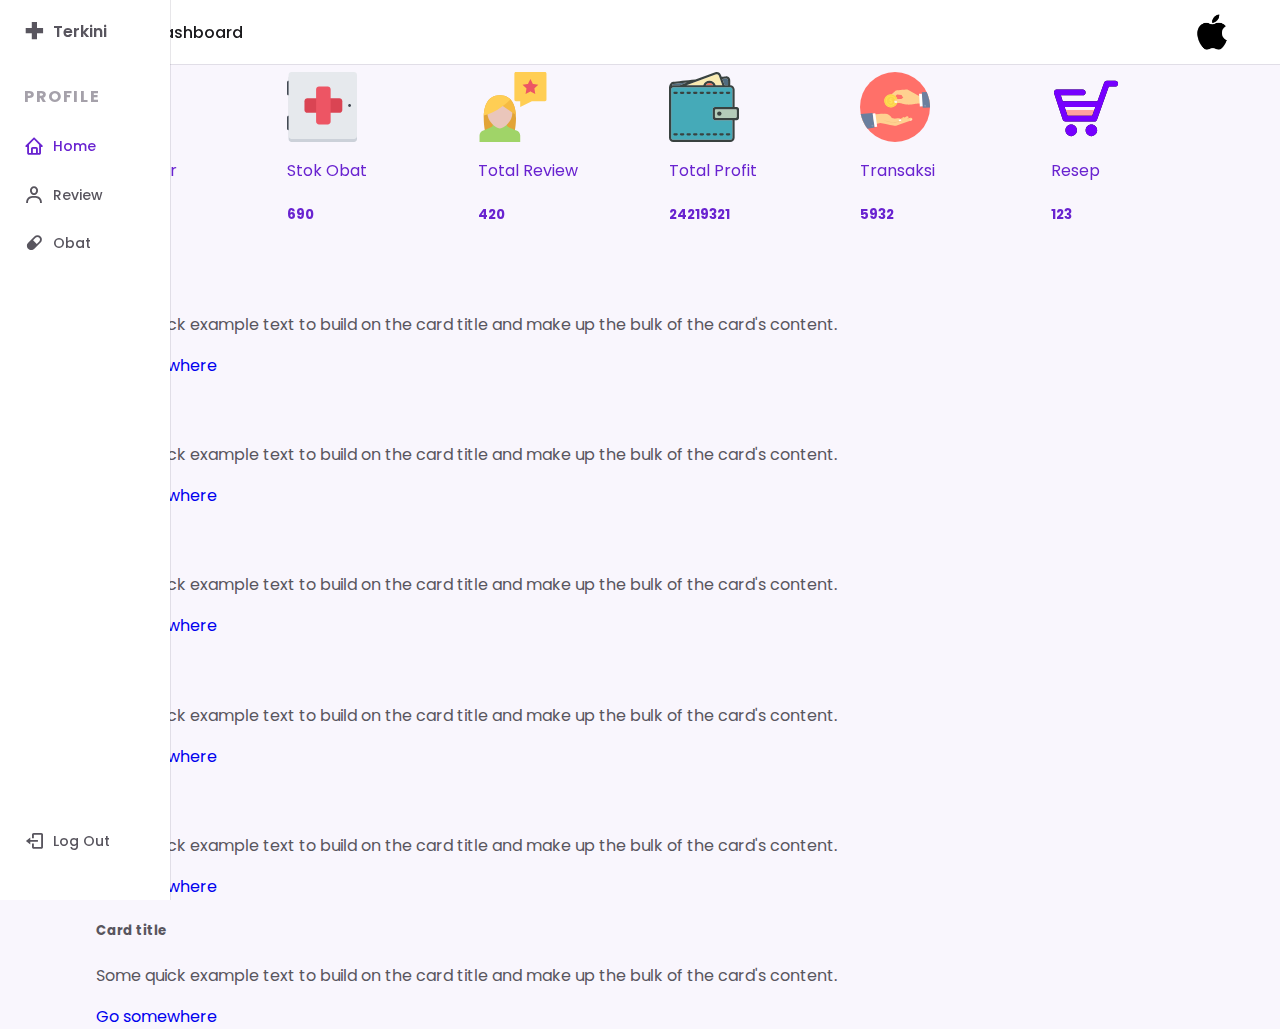
==== src/index.html @ 00819b91 "move" ====
<!DOCTYPE html>
    <html lang="en">
    <head>
        <meta charset="UTF-8">
        <meta name="viewport" content="width=device-width, initial-scale=1.0">

        <!-- Bootstrap CSS -->
        <link href="https://cdn.jsdelivr.net/npm/bootstrap@5.2.3/dist/css/bootstrap.min.css" rel="stylesheet" integrity="sha384-rbsA2VBKQhggwzxH7pPCaAqO46MgnOM80zW1RWuH61DGLwZJEdK2Kadq2F9CUG65" crossorigin="anonymous">

        <!-- Box Icons -->
        <link rel="stylesheet" href="https://cdn.jsdelivr.net/npm/boxicons@latest/css/boxicons.min.css">

        <!-- CSS -->
        <link rel="stylesheet" href="../assets/css/style.css">

        <!-- Owl Carousel CSS -->
        <link rel="stylesheet" href="https://cdnjs.cloudflare.com/ajax/libs/OwlCarousel2/2.3.4/assets/owl.carousel.min.css">
        <link rel="stylesheet" href="https://cdnjs.cloudflare.com/ajax/libs/OwlCarousel2/2.3.4/assets/owl.theme.default.min.css">

        <!-- jQuery -->
        <script src="https://code.jquery.com/jquery-3.6.0.min.js"></script>

        <!-- Bootstrap JS -->
        <script src="https://stackpath.bootstrapcdn.com/bootstrap/4.5.2/js/bootstrap.min.js"></script>

        <!-- Owl Carousel JS -->
        <script src="https://cdnjs.cloudflare.com/ajax/libs/OwlCarousel2/2.3.4/owl.carousel.min.js"></script>


        <title>Responsive sidebar submenus</title>
    </head>
    <body>
        <!-- Header -->
        <header class="header">
            <div class="header__container">
                <img src="../assets/images/apple-logo-transparent.png" alt="" class="header__img">

                <a href="#" class="header__logo">Admin Dashboard</a>

                <div class="header__toggle">
                    <i class='bx bx-menu' id="header-toggle"></i>
                </div>
            </div>
        </header>

        <!-- Sidebar -->
        <div class="nav" id="navbar">
            <nav class="nav__container">
                <div>
                    <a href="#" class="nav__link nav__logo">
                        <i class='bx bx-plus-medical nav__icon'></i>
                        <span class="nav__logo-name">Terkini</span>
                    </a>
    
                    <div class="nav__list">
                        <div class="nav__items">
                            <h3 class="nav__subtitle">Profile</h3>
    
                            <a href="index.html" class="nav__link active">
                                <i class='bx bx-home nav__icon' ></i>
                                <span class="nav__name">Home</span>
                            </a>
                            
                            <a href="review.html" class="nav__link">
                                <i class='bx bx-user nav__icon' ></i>
                                <span class="nav__name">Review</span>
                            </a>

                            <a href="obat.html" class="nav__link">
                                <i class='bx bxs-capsule nav__icon' ></i>
                                <span class="nav__name">Obat</span>
                            </a>
                        </div>
                    </div>
                </div>

                <a href="#" class="nav__link nav__logout">
                    <i class='bx bx-log-out nav__icon' ></i>
                    <span class="nav__name">Log Out</span>
                </a>
            </nav>
        </div>

        <!-- Main -->
        <main class="mt-3">
            <!-- Owl Carousel -->
            <div class="container-fluid p-0">
                <div id="myCarousel" class="owl-carousel owl-theme mb-4">
                    <!-- Card 1 -->
                    <div class="card shadow-sm bg-secondary" style="--bs-bg-opacity: .2;">
                        <div class="card-body">
                            <div class="text-center">
                                <div class="d-flex justify-content-center">
                                    <img src="../assets/images/user.svg" style="width: 70px; height: 70px;" class="mb-3" alt="">
                                </div>
                                <p class="fw-semibold fs-5 text-info mb-1">Total User</p>
                                <h5 class="fw-semibold text-info mb-0">590</h5>
                            </div>
                        </div>
                    </div>

                    <!-- Card 2 -->
                    <div class="card shadow-sm bg-primary" style="--bs-bg-opacity: .2;">
                        <div class="card-body">
                            <div class="text-center">
                                <div class="d-flex justify-content-center"> <!-- Add justify-content-end class -->
                                    <img src="../assets/images/medicine.svg" style="width: 70px; height: 70px;" class="mb-3" alt="">
                                </div>
                                <p class="fw-semibold fs-5 text-success mb-1">Stok Obat</p>
                                <h5 class="fw-semibold text-success mb-0">690</h5>
                            </div>
                        </div>
                    </div>


                    <!-- Card 3 -->
                    <div class="card shadow-sm bg-danger" style="--bs-bg-opacity: .2;">
                        <div class="card-body">
                            <div class="text-center">
                                <div class="d-flex justify-content-center">
                                    <img src="../assets/images/review.svg" style="width: 70px; height: 70px;" class="mb-3" alt="">
                                </div>
                                <p class="fw-semibold fs-5 text-warning mb-1">Total Review</p>
                                <h5 class="fw-semibold text-warning mb-0">420</h5>
                            </div>
                        </div>
                    </div>

                    <!-- Card 4 -->
                    <div class="card shadow-sm bg-success" style="--bs-bg-opacity: .2;">
                        <div class="card-body">
                            <div class="text-center">
                                <div class="d-flex justify-content-center">
                                    <img src="../assets/images/wallet.svg" style="width: 70px; height: 70px;" class="mb-3" alt="">
                                </div>
                                <p class="fw-semibold fs-5 text-primary mb-1">Total Profit</p>
                                <h5 class="fw-semibold text-primary mb-0">24219321</h5>
                            </div>
                        </div>
                    </div>

                    <!-- Card 5 -->
                    <div class="card shadow-sm bg-warning" style="--bs-bg-opacity: .2;">
                        <div class="card-body">
                            <div class="text-center">
                                <div class="d-flex justify-content-center">
                                    <img src="../assets/images/transaction.svg" style="width: 70px; height: 70px;" class="mb-3" alt="">
                                </div>
                                <p class="fw-semibold fs-5 text-danger mb-1">Transaksi</p>
                                <h5 class="fw-semibold text-danger mb-0">5932</h5>
                            </div>
                        </div>
                    </div>

                    <!-- Card 6 -->
                    <div class="card shadow-sm bg-primary" style="--bs-bg-opacity: .2;">
                        <div class="card-body">
                            <div class="text-center">
                                <div class="d-flex justify-content-center">
                                    <img src="../assets/images/salses.svg" style="width: 70px; height: 70px;" class="mb-3" alt="">
                                </div>
                                <p class="fw-semibold fs-5 text-muted mb-1">Resep</p>
                                <h5 class="fw-semibold text-muted mb-0">123</h5>
                            </div>
                        </div>
                    </div>

                </div>
            </div>
              


            <!-- Row 1 -->
            <div class="row mb-4">
                <div class="col-lg-7 d-flex align-items-strech mt-3">
                    <div class="card w-100 shadow-sm">
                        <div class="card-body">
                            <h5 class="card-title">Card title</h5>
                            <p class="card-text">Some quick example text to build on the card title and make up the bulk of the card's content.</p>
                            <a href="#" class="btn btn-primary">Go somewhere</a>
                        </div>
                    </div>
                </div>
                
                <div class="col-lg-5 mt-3">
                    <div class="row">

                        <div class="col-lg-12 pb-4">
                            <div class="card shadow-sm">
                                <div class="card-body p-4">
                                    <h5 class="card-title">Card title</h5>
                                    <p class="card-text">Some quick example text to build on the card title and make up the bulk of the card's content.</p>
                                    <a href="#" class="btn btn-primary">Go somewhere</a>
                                </div>
                            </div>
                        </div>

                        <div class="col-lg-12">
                            <div class="card shadow-sm">
                                <div class="card-body p-4">
                                    <h5 class="card-title">Card title</h5>
                                    <p class="card-text">Some quick example text to build on the card title and make up the bulk of the card's content.</p>
                                    <a href="#" class="btn btn-primary">Go somewhere</a>
                                </div>
                            </div>
                        </div>
                    </div>
                </div>  
            </div>

            <!-- Row 2 -->
            <div class="row mb-4">
                <div class="col-lg-5 mt-3">
                    <div class="row ">

                        <div class="col-lg-12 pb-4">
                            <div class="card shadow-sm">
                                <div class="card-body p-4">
                                    <h5 class="card-title">Card title</h5>
                                    <p class="card-text">Some quick example text to build on the card title and make up the bulk of the card's content.</p>
                                    <a href="#" class="btn btn-primary">Go somewhere</a>
                                </div>
                            </div>
                        </div>

                        <div class="col-lg-12">
                            <div class="card shadow-sm">
                                <div class="card-body p-4">
                                    <h5 class="card-title">Card title</h5>
                                    <p class="card-text">Some quick example text to build on the card title and make up the bulk of the card's content.</p>
                                    <a href="#" class="btn btn-primary">Go somewhere</a>
                                </div>
                            </div>
                        </div>
                    </div>
                </div> 

                <div class="col-lg-7 d-flex align-items-strech mt-3">
                    <div class="card w-100 shadow-sm">
                        <div class="card-body">
                            <h5 class="card-title">Card title</h5>
                            <p class="card-text">Some quick example text to build on the card title and make up the bulk of the card's content.</p>
                            <a href="#" class="btn btn-primary">Go somewhere</a>
                        </div>
                    </div>
                </div> 
            </div>
        </main>

        <!--========== Script ==========-->
        <script src="assets/js/main.js"></script>
        <script src="https://cdn.jsdelivr.net/npm/bootstrap@5.2.3/dist/js/bootstrap.bundle.min.js" integrity="sha384-kenU1KFdBIe4zVF0s0G1M5b4hcpxyD9F7jL+jjXkk+Q2h455rYXK/7HAuoJl+0I4" crossorigin="anonymous"></script>
       
        <!-- jQuery -->
        <script src="https://code.jquery.com/jquery-3.6.0.min.js"></script>

        <!-- Bootstrap JS -->
        <script src="https://stackpath.bootstrapcdn.com/bootstrap/4.5.2/js/bootstrap.min.js"></script>

        <!-- Owl Carousel JS -->
        <script src="https://cdnjs.cloudflare.com/ajax/libs/OwlCarousel2/2.3.4/owl.carousel.min.js"></script>

        <script>
        var owl = $('.owl-carousel');
        owl.owlCarousel({
            items:6,
            loop:true,
            margin:10,
            autoplay:true,
            autoplayTimeout:3000,
            smartSpeed: 2000,
            autoplayHoverPause:true,
            dots: false,
        });
        $('.play').on('click',function(){
            owl.trigger('play.owl.autoplay',[3000])
        })
        $('.stop').on('click',function(){
            owl.trigger('stop.owl.autoplay')
})
        </script>
    </body>
</html>
---- assets/css/style.css ----
/*========== GOOGLE FONTS ==========*/
@import url("https://fonts.googleapis.com/css2?family=Poppins:wght@400;500;600&display=swap");

/*========== VARIABLES CSS ==========*/
:root {
  --header-height: 3.5rem;
  --nav-width: 170px;

  /*========== Colors ==========*/
  --first-color: #6923D0;
  --first-color-light: #F4F0FA;
  --title-color: #19181B;
  --text-color: #58555E;
  --text-color-light: #A5A1AA;
  --body-color: #F9F6FD;
  --container-color: #FFFFFF;

  /*========== Font and typography ==========*/
  --body-font: 'Poppins', sans-serif;
  --normal-font-size: .938rem;
  --small-font-size: .75rem;
  --smaller-font-size: .75rem;

  /*========== Font weight ==========*/
  --font-medium: 500;
  --font-semi-bold: 600;

  /*========== z index ==========*/
  --z-fixed: 100;
}

@media screen and (min-width: 1024px) {
  :root {
    --normal-font-size: 1rem;
    --small-font-size: .875rem;
    --smaller-font-size: .813rem;
  }
}

/*========== BASE ==========*/
*, ::before, ::after {
  box-sizing: border-box;
}

body {
  margin: var(--header-height) 0 0 0;
  padding: 1rem 1rem 0;
  font-family: var(--body-font);
  font-size: var(--normal-font-size);
  background-color: var(--body-color);
  color: var(--text-color);
}

h3 {
  margin: 0;
}

a {
  text-decoration: none;
}

img {
  max-width: 100%;
  height: auto;
}

/*========== HEADER ==========*/
.header {
  position: fixed;
  top: 0;
  left: 0;
  width: 100%;
  background-color: var(--container-color);
  box-shadow: 0 1px 0 rgba(22, 8, 43, 0.1);
  padding: 0 1rem;
  z-index: var(--z-fixed);
}

.header__container {
  display: flex;
  align-items: center;
  height: var(--header-height);
  justify-content: space-between;
}

.header__img {
  width: 35px;
  height: 35px;
  border-radius: 50%;
}

.header__logo {
  color: var(--title-color);
  font-weight: var(--font-medium);
  display: none;
}

.header__search {
  display: flex;
  padding: .40rem .75rem;
  background-color: var(--first-color-light);
  border-radius: .25rem;
}

.header__input {
  width: 100%;
  border: none;
  outline: none;
  background-color: var(--first-color-light);
}

.header__input::placeholder {
  font-family: var(--body-font);
  color: var(--text-color);
}

.header__icon, 
.header__toggle {
  font-size: 1.2rem;
}

.header__toggle {
  color: var(--title-color);
  cursor: pointer;
}

/*========== NAV ==========*/
.nav {
  position: fixed;
  top: 0;
  left: -100%;
  height: 100vh;
  padding: 1rem 1rem 0;
  background-color: var(--container-color);
  box-shadow: 1px 0 0 rgba(22, 8, 43, 0.1);
  z-index: var(--z-fixed);
  transition: .4s;
}

.nav__container {
  height: 100%;
  display: flex;
  flex-direction: column;
  justify-content: space-between;
  padding-bottom: 3rem;
  overflow: auto;
  scrollbar-width: none; /* For mozilla */
}

/* For Google Chrome and others */
.nav__container::-webkit-scrollbar {
  display: none;
}

.nav__logo {
  font-weight: var(--font-semi-bold);
  margin-bottom: 2.5rem;
}

.nav__list, 
.nav__items {
  display: grid;
}

.nav__list {
  row-gap: 2.5rem;
}

.nav__items {
  row-gap: 1.5rem;
}

.nav__subtitle {
  font-size: var(--normal-font-size);
  text-transform: uppercase;
  letter-spacing: .1rem;
  color: var(--text-color-light);
}

.nav__link {
  display: flex;
  align-items: center;
  color: var(--text-color);
}

.nav__link:hover {
  color: var(--first-color);
}

.nav__icon {
  font-size: 1.2rem;
  margin-right: .5rem;
}

.nav__name {
  font-size: var(--small-font-size);
  font-weight: var(--font-medium);
  white-space: nowrap;
}

.nav__logout {
  margin-top: 5rem;
}

/* Dropdown */
.nav__dropdown {
  overflow: hidden;
  max-height: 21px;
  transition: .4s ease-in-out;
}

.nav__dropdown-collapse {
  background-color: var(--first-color-light);
  border-radius: .25rem;
  margin-top: 1rem;
}

.nav__dropdown-content {
  display: grid;
  row-gap: .5rem;
  padding: .75rem 2.5rem .75rem 1.8rem;
}

.nav__dropdown-item {
  font-size: var(--smaller-font-size);
  font-weight: var(--font-medium);
  color: var(--text-color);
}

.nav__dropdown-item:hover {
  color: var(--first-color);
}

.nav__dropdown-icon {
  margin-left: auto;
  transition: .4s;
}

/* Show dropdown collapse */
.nav__dropdown:hover {
  max-height: 100rem;
}

/* Rotate icon arrow */
.nav__dropdown:hover .nav__dropdown-icon {
  transform: rotate(180deg);
}

/*===== Show menu =====*/
.show-menu {
  left: 0;
}

/*===== Active link =====*/
.active {
  color: var(--first-color);
}

/* ========== MEDIA QUERIES ==========*/
/* For small devices reduce search*/
@media screen and (max-width: 320px) {
  .header__search {
    width: 70%;
  }
}

@media screen and (min-width: 768px) {
  body {
    padding: 1rem 3rem 0 6rem;
  }
  .header {
    padding: 0 3rem 0 6rem;
  }
  .header__container {
    height: calc(var(--header-height) + .5rem);
  }
  .header__search {
    width: 300px;
    padding: .55rem .75rem;
  }
  .header__toggle {
    display: none;
  }
  .header__logo {
    display: block;
  }
  .header__img {
    width: 40px;
    height: 40px;
    order: 1;
  }
  .nav {
    left: 0;
    padding: 1.2rem 1.5rem 0;
    width: 68px; /* Reduced navbar */
  }
  .nav__items {
    row-gap: 1.7rem;
  }
  .nav__icon {
    font-size: 1.3rem;
  }

  /* Element opacity */
  .nav__logo-name, 
  .nav__name, 
  .nav__subtitle, 
  .nav__dropdown-icon {
    opacity: 0;
    transition: .3s;
  }
  
  
  /* Navbar expanded */
  .nav:hover {
    width: var(--nav-width);
  }
  
  /* Visible elements */
  .nav:hover .nav__logo-name {
    opacity: 1;
  }
  .nav:hover .nav__subtitle {
    opacity: 1;
  }
  .nav:hover .nav__name {
    opacity: 1;
  }
  .nav:hover .nav__dropdown-icon {
    opacity: 1;
  }
}
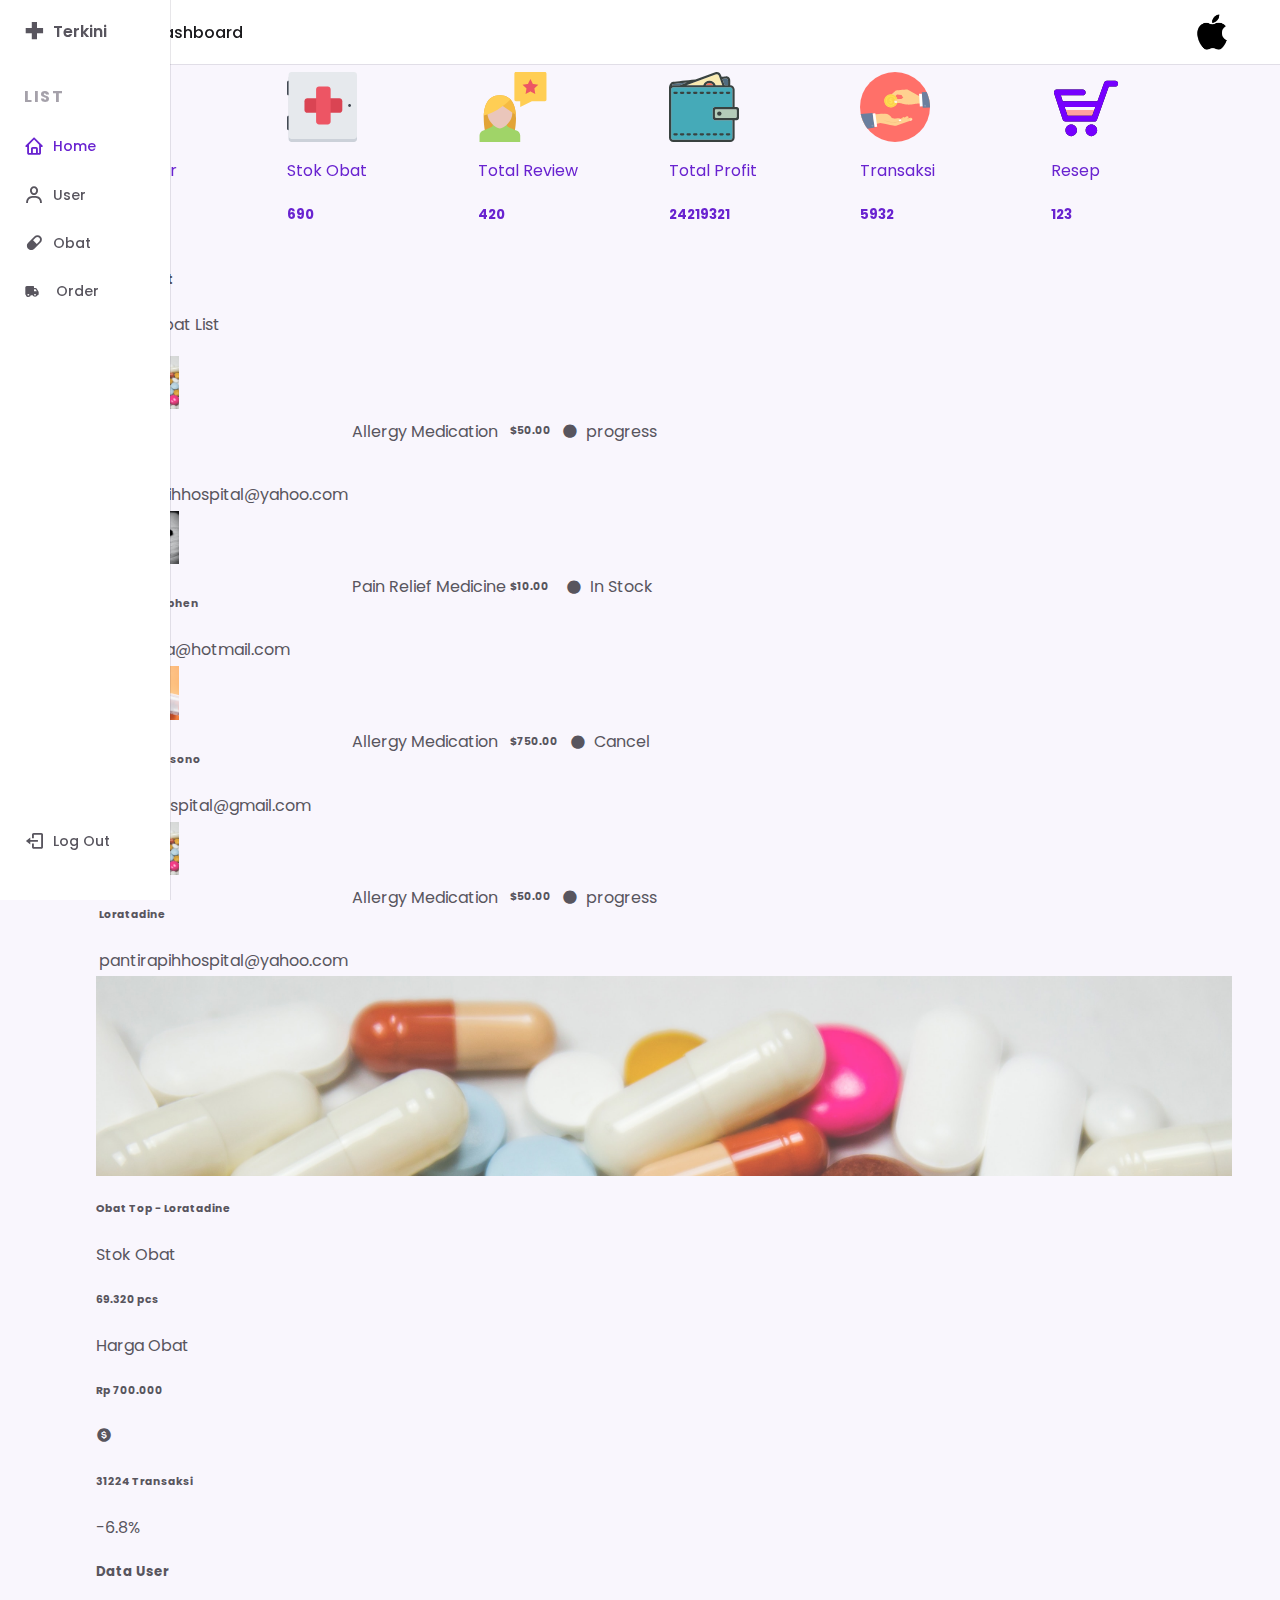
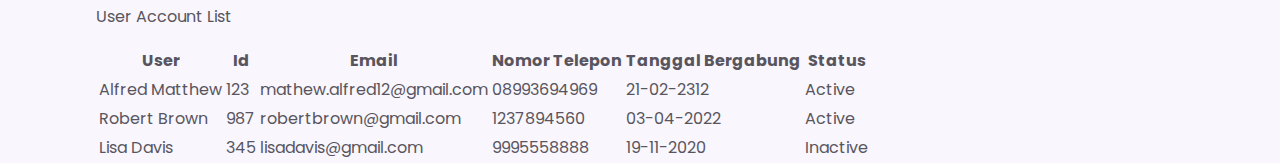
==== commit ca94830f: "TemporerChanges" ====
--- a/src/index.html
+++ b/src/index.html
@@ -27,7 +27,7 @@
         <script src="https://cdnjs.cloudflare.com/ajax/libs/OwlCarousel2/2.3.4/owl.carousel.min.js"></script>
 
 
-        <title>Responsive sidebar submenus</title>
+        <title>Dashboard</title>
     </head>
     <body>
         <!-- Header -->
@@ -54,7 +54,7 @@
     
                     <div class="nav__list">
                         <div class="nav__items">
-                            <h3 class="nav__subtitle">Profile</h3>
+                            <h3 class="nav__subtitle">LIST</h3>
     
                             <a href="index.html" class="nav__link active">
                                 <i class='bx bx-home nav__icon' ></i>
@@ -63,12 +63,17 @@
                             
                             <a href="review.html" class="nav__link">
                                 <i class='bx bx-user nav__icon' ></i>
-                                <span class="nav__name">Review</span>
+                                <span class="nav__name">User</span>
                             </a>
 
                             <a href="obat.html" class="nav__link">
                                 <i class='bx bxs-capsule nav__icon' ></i>
                                 <span class="nav__name">Obat</span>
+                            </a>
+
+                            <a href="pesanObat.html" class="nav__link">
+                                <i class='bx bxs-truck fs-5' ></i>
+                                <span class="nav__name">&nbsp;&nbsp;&nbsp;&nbsp;Order</span>
                             </a>
                         </div>
                     </div>
@@ -172,75 +177,203 @@
 
             <!-- Row 1 -->
             <div class="row mb-4">
-                <div class="col-lg-7 d-flex align-items-strech mt-3">
+                <div class="col-lg-8 d-flex align-items-strech mt-3">
                     <div class="card w-100 shadow-sm">
-                        <div class="card-body">
-                            <h5 class="card-title">Card title</h5>
-                            <p class="card-text">Some quick example text to build on the card title and make up the bulk of the card's content.</p>
-                            <a href="#" class="btn btn-primary">Go somewhere</a>
+                        <div class="card-body p-4">
+                            <h5 class="card-title fw-semibold">Data Obat</h5>
+                            <p class="card-subtitle mb-0">Status Obat List</p>
+                            <div class="table-responsive">
+                                <table class="table align-middle mb-0 text-nowrap">
+                                    <tbody>
+                                        <tr class="mb-2">
+                                            <td class="ps-0">
+                                                <div class="d-flex align-items-center gap-3">
+                                                    <div class="flex-shrink-0">
+                                                        <img src="../assets/images/kelolaobat1.jpg" class="rounded" alt="p1" width="80">
+                                                    </div>
+                                                    <div>
+                                                        <h6 class="mb-0 fw-semibold">Loratadine</h6>
+                                                        <span class="fs-6">pantirapihhospital@yahoo.com</span>
+                                                    </div>
+                                                </div>
+                                            </td>
+                                            <td class="ps-0">
+                                                <span>Allergy Medication</span>
+                                            </td>
+                                            <td class="ps-0">
+                                                <h6 class="mb-0">$50.00</h6>
+                                            </td>
+                                            <td class="text-end">
+                                                <span class="badge bg-warning text-warning rounded-pill p-2" style="--bs-bg-opacity: .2; display: flex; align-items: center; justify-content: center">
+                                                     <i class='bx bx-xl bxs-circle pr-2' ></i>&nbsp;&nbsp;progress
+                                                </span>
+                                            </td>
+                                        </tr>
+
+                                        <tr>
+                                            <td class="ps-0">
+                                                <div class="d-flex align-items-center gap-3">
+                                                    <div class="flex-shrink-0">
+                                                        <img src="../assets/images/kelolaobat2.jpg" class="rounded" alt="Medicine Product" width="80">
+                                                    </div>
+                                                    <div>
+                                                        <h6 class="mb-0 fw-semibold">Acetaminophen</h6>
+                                                        <span class="fs-6">bethesda@hotmail.com</span>
+                                                    </div>
+                                                </div>
+                                            </td>
+                                            <td class="ps-0">
+                                                <span>Pain Relief Medicine</span>
+                                            </td>
+                                            <td class="ps-0">
+                                                <h6 class="mb-0">$10.00</h6>
+                                            </td>
+                                            <td class="text-end">
+                                                <span class="badge bg-success text-success rounded-pill p-2" style="--bs-bg-opacity: .2; display: flex; align-items: center; justify-content: center">
+                                                     <i class='bx bx-xl bxs-circle pr-2' ></i>&nbsp;&nbsp;In Stock
+                                                </span>
+                                            </td>
+                                        </tr>
+
+
+                                        <tr>
+                                            <td class="ps-0">
+                                                <div class="d-flex align-items-center gap-3">
+                                                    <div class="flex-shrink-0">
+                                                        <img src="../assets/images/kelolaobat3.jpg" class="rounded" alt="p1" width="80">
+                                                    </div>
+                                                    <div>
+                                                        <h6 class="mb-0 fw-semibold">Irpun Wicaksono</h6>
+                                                        <span class="fs-6">siloamhospital@gmail.com</span>
+                                                    </div>
+                                                </div>
+                                            </td>
+                                            <td class="ps-0">
+                                                <span>Allergy Medication</span>
+                                            </td>
+                                            <td class="ps-0">
+                                                <h6 class="mb-0">$750.00</h6>
+                                            </td>
+                                            <td class="text-end">
+                                                <span class="badge bg-danger text-danger rounded-pill p-2" style="--bs-bg-opacity: .2; display: flex; align-items: center; justify-content: center">
+                                                    <i class='bx bx-xl bxs-circle pr-1' ></i>&nbsp;&nbsp;Cancel
+                                                </span>
+                                            </td>
+                                        </tr>
+
+                                        <tr>
+                                            <td class="ps-0">
+                                                <div class="d-flex align-items-center gap-3">
+                                                    <div class="flex-shrink-0">
+                                                        <img src="../assets/images/kelolaobat1.jpg" class="rounded" alt="p1" width="80">
+                                                    </div>
+                                                    <div>
+                                                        <h6 class="mb-0 fw-semibold">Loratadine</h6>
+                                                        <span class="fs-6">pantirapihhospital@yahoo.com</span>
+                                                    </div>
+                                                </div>
+                                            </td>
+                                            <td class="ps-0">
+                                                <span>Allergy Medication</span>
+                                            </td>
+                                            <td class="ps-0">
+                                                <h6 class="mb-0">$50.00</h6>
+                                            </td>
+                                            <td class="text-end">
+                                                <span class="badge bg-warning text-warning rounded-pill p-2" style="--bs-bg-opacity: .2; display: flex; align-items: center; justify-content: center">
+                                                     <i class='bx bx-xl bxs-circle pr-2' ></i>&nbsp;&nbsp;progress
+                                                </span>
+                                            </td>
+                                        </tr>
+                                    </tbody>
+                                </table>
+                            </div>
                         </div>
                     </div>
                 </div>
                 
-                <div class="col-lg-5 mt-3">
-                    <div class="row">
-
-                        <div class="col-lg-12 pb-4">
-                            <div class="card shadow-sm">
-                                <div class="card-body p-4">
-                                    <h5 class="card-title">Card title</h5>
-                                    <p class="card-text">Some quick example text to build on the card title and make up the bulk of the card's content.</p>
-                                    <a href="#" class="btn btn-primary">Go somewhere</a>
-                                </div>
-                            </div>
-                        </div>
-
-                        <div class="col-lg-12">
-                            <div class="card shadow-sm">
-                                <div class="card-body p-4">
-                                    <h5 class="card-title">Card title</h5>
-                                    <p class="card-text">Some quick example text to build on the card title and make up the bulk of the card's content.</p>
-                                    <a href="#" class="btn btn-primary">Go somewhere</a>
-                                </div>
-                            </div>
-                        </div>
-                    </div>
+                <div class="col-lg-4 d-flex align-items-strech mt-3">
+                    <div class="card w-100">
+                        <div class="image-container" style="max-height: 200px; overflow: hidden;">
+                            <img src="../assets/images/kelolaobat1.jpg" class="card-img img-fluid" alt="nft">
+                        </div>
+                        <div class="p-4 mt-n4 text-center">
+                          <div>
+                            <h6 class="mb-0 fw-semibold mt-2">Obat Top - Loratadine</h6>
+                          </div>
+                          <div class="d-flex align-items-center justify-content-between mt-2 pb-3 border-bottom">
+                            <div class="text-start">
+                              <span class="fs-5">Stok Obat</span>
+                              <h6 class="mb-0 fw-semibold">69.320 pcs</h6>
+                            </div>
+                            <div class="text-end">
+                              <span class="fs-6">Harga Obat</span>
+                              <h6 class="mb-0 fw-semibold">Rp 700.000</h6>
+                            </div>
+                          </div>
+                          <div class="d-flex align-items-center gap-3 pt-3">
+                            <div class="round bg-light d-flex align-items-center justify-content-center rounded-circle">
+                                <i class='bx bxs-dollar-circle'></i>
+                            </div>
+                            <div>
+                              <h6 class="mb-0 fw-semibold">31224 Transaksi</h6>
+                            </div>
+                            <div class="ms-auto text-end">
+                              <span class="text-danger">-6.8%</span>
+                            </div>
+                          </div>
+                        </div>
+                      </div>
                 </div>  
+
             </div>
 
             <!-- Row 2 -->
             <div class="row mb-4">
-                <div class="col-lg-5 mt-3">
-                    <div class="row ">
-
-                        <div class="col-lg-12 pb-4">
-                            <div class="card shadow-sm">
-                                <div class="card-body p-4">
-                                    <h5 class="card-title">Card title</h5>
-                                    <p class="card-text">Some quick example text to build on the card title and make up the bulk of the card's content.</p>
-                                    <a href="#" class="btn btn-primary">Go somewhere</a>
-                                </div>
-                            </div>
-                        </div>
-
-                        <div class="col-lg-12">
-                            <div class="card shadow-sm">
-                                <div class="card-body p-4">
-                                    <h5 class="card-title">Card title</h5>
-                                    <p class="card-text">Some quick example text to build on the card title and make up the bulk of the card's content.</p>
-                                    <a href="#" class="btn btn-primary">Go somewhere</a>
-                                </div>
-                            </div>
-                        </div>
-                    </div>
-                </div> 
-
-                <div class="col-lg-7 d-flex align-items-strech mt-3">
+                <div class="col-lg-12 d-flex align-items-strech mt-3">
                     <div class="card w-100 shadow-sm">
-                        <div class="card-body">
-                            <h5 class="card-title">Card title</h5>
-                            <p class="card-text">Some quick example text to build on the card title and make up the bulk of the card's content.</p>
-                            <a href="#" class="btn btn-primary">Go somewhere</a>
+                        <div class="card-body p-4">
+                            <h5 class="card-title fw-semibold">Data User</h5>
+                            <p class="card-subtitle mb-0">User Account List</p>
+                            <table class="datatables-users table dataTable no-footer dtr-column mt-4" id="DataTables_Table_0" aria-describedby="DataTables_Table_0_info">
+                                <thead class="border-top">
+                                  <tr>
+                                    <th class="control sorting_disabled dtr-hidden" rowspan="1" colspan="1" style="width: 0px; display: none;" aria-label=""></th>
+                                    <th>User</th>
+                                    <th>Id</th>
+                                    <th>Email</th>
+                                    <th>Nomor Telepon</th>
+                                    <th>Tanggal Bergabung</th>
+                                    <th>Status</th>
+                                  </tr>
+                                </thead>
+                                <tbody>
+                                  <tr role="row">
+                                      <td>Alfred Matthew</td>
+                                      <td>123</td>
+                                      <td>mathew.alfred12@gmail.com</td>
+                                      <td>08993694969</td>
+                                      <td>21-02-2312</td>
+                                      <td>Active</td>
+                                  </tr>
+                                  <tr role="row">
+                                      <td>Robert Brown</td>
+                                      <td>987</td>
+                                      <td>robertbrown@gmail.com</td>
+                                      <td>1237894560</td>
+                                      <td>03-04-2022</td>
+                                      <td>Active</td>
+                                  </tr>
+                                  <tr role="row">
+                                      <td>Lisa Davis</td>
+                                      <td>345</td>
+                                      <td>lisadavis@gmail.com</td>
+                                      <td>9995558888</td>
+                                      <td>19-11-2020</td>
+                                      <td>Inactive</td>
+                                  </tr>                
+                                </tbody>
+                            </table>
                         </div>
                     </div>
                 </div> 
@@ -262,22 +395,22 @@
 
         <script>
         var owl = $('.owl-carousel');
-        owl.owlCarousel({
-            items:6,
-            loop:true,
-            margin:10,
-            autoplay:true,
-            autoplayTimeout:3000,
-            smartSpeed: 2000,
-            autoplayHoverPause:true,
-            dots: false,
-        });
-        $('.play').on('click',function(){
-            owl.trigger('play.owl.autoplay',[3000])
+                owl.owlCarousel({
+                    items:6,
+                    loop:true,
+                    margin:10,
+                    autoplay:true,
+                    autoplayTimeout:3000,
+                    smartSpeed: 2000,
+                    autoplayHoverPause:true,
+                    dots: false,
+                });
+                $('.play').on('click',function(){
+                    owl.trigger('play.owl.autoplay',[3000])
+                })
+                $('.stop').on('click',function(){
+                    owl.trigger('stop.owl.autoplay')
         })
-        $('.stop').on('click',function(){
-            owl.trigger('stop.owl.autoplay')
-})
         </script>
     </body>
 </html>--- a/assets/css/style.css
+++ b/assets/css/style.css
@@ -330,3 +330,64 @@
     opacity: 1;
   }
 }
+
+.label {
+  width: 6px;
+  height: 43px;
+  background-color: #A4A7AB;
+  display: inline-block;
+  margin-right: 15px;
+  vertical-align: middle;
+  position: relative;
+  top: 3px;
+  margin-left: -16px;
+  border-top-right-radius: 1px;
+  border-bottom-right-radius: 1px;
+}
+
+.label1 {
+  width: 6px;
+  height: 43px;
+  background-color: #FCC4B5;
+  display: inline-block;
+  margin-right: 15px;
+  vertical-align: middle;
+  position: relative;
+  top: 3px;
+  margin-left: -16px;
+  border-top-right-radius: 1px;
+  border-bottom-right-radius: 1px;
+}
+
+.label2 {
+  width: 6px;
+  height: 43px;
+  background-color: #A9CDFF;
+  display: inline-block;
+  margin-right: 15px;
+  vertical-align: middle;
+  position: relative;
+  top: 3px;
+  margin-left: -16px;
+  border-top-right-radius: 1px;
+  border-bottom-right-radius: 1px;
+}
+
+.label3 {
+  width: 6px;
+  height: 43px;
+  background-color: #89EEDC;
+  display: inline-block;
+  margin-right: 15px;
+  vertical-align: middle;
+  position: relative;
+  top: 3px;
+  margin-left: -16px;
+  border-top-right-radius: 1px;
+  border-bottom-right-radius: 1px;
+}
+
+.text-content {
+  display: inline-block;
+  vertical-align: middle;
+}
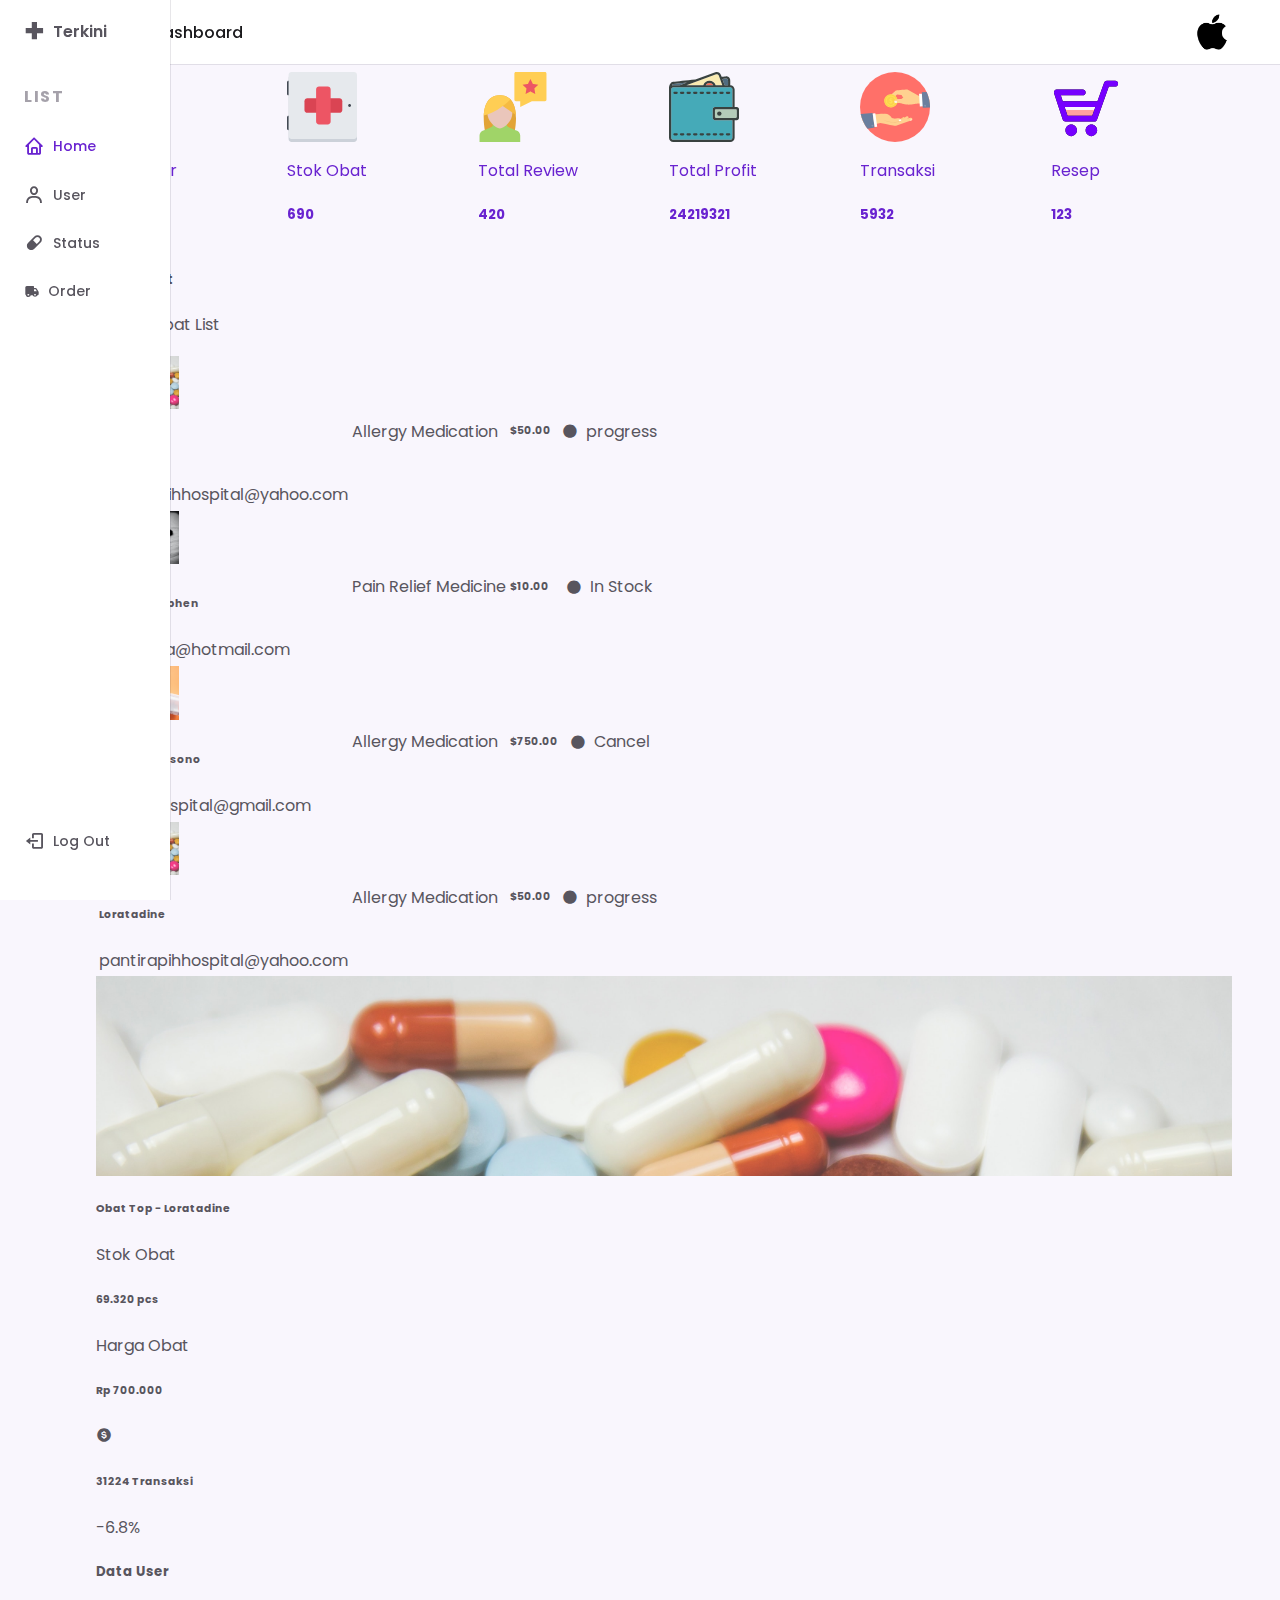
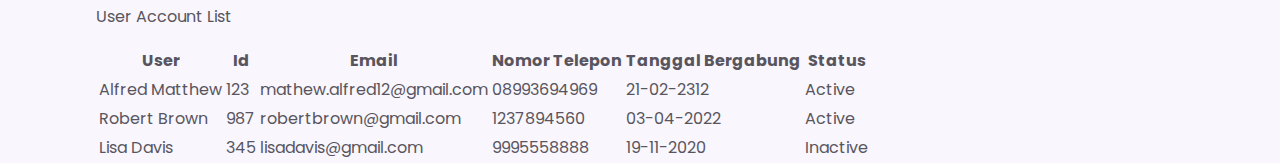
==== commit f78a4fdf: "Temporer" ====
--- a/src/index.html
+++ b/src/index.html
@@ -68,12 +68,12 @@
 
                             <a href="obat.html" class="nav__link">
                                 <i class='bx bxs-capsule nav__icon' ></i>
-                                <span class="nav__name">Obat</span>
+                                <span class="nav__name">Status</span>
                             </a>
 
                             <a href="pesanObat.html" class="nav__link">
                                 <i class='bx bxs-truck fs-5' ></i>
-                                <span class="nav__name">&nbsp;&nbsp;&nbsp;&nbsp;Order</span>
+                                <span class="nav__name">&nbsp;&nbsp;Order</span>
                             </a>
                         </div>
                     </div>
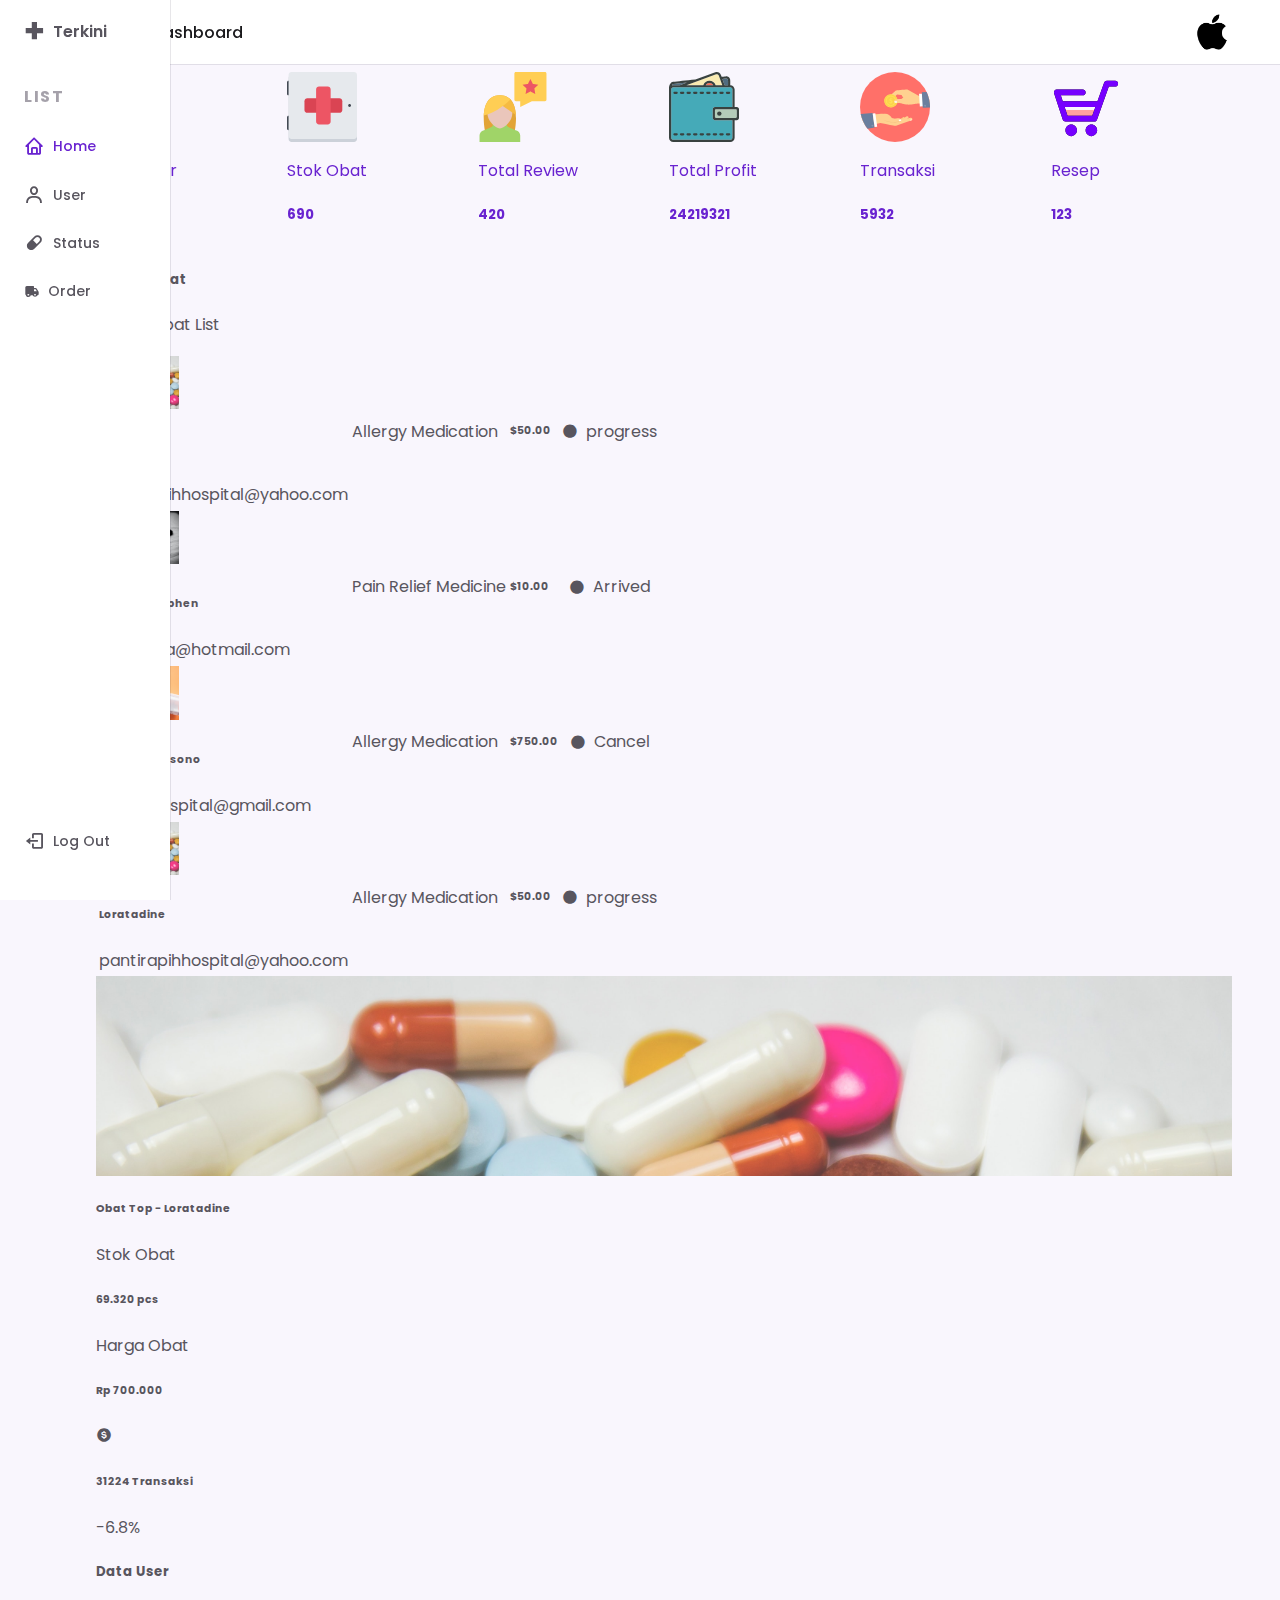
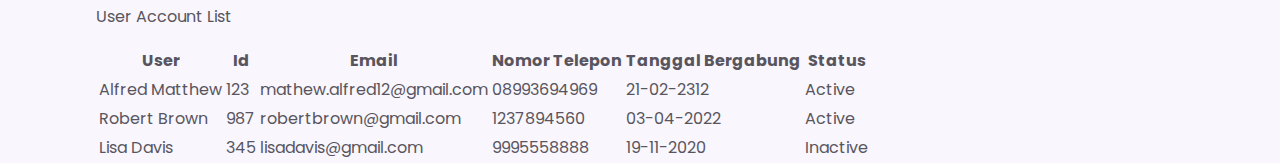
==== commit 1e28d654: "listuserchange" ====
--- a/src/index.html
+++ b/src/index.html
@@ -180,7 +180,7 @@
                 <div class="col-lg-8 d-flex align-items-strech mt-3">
                     <div class="card w-100 shadow-sm">
                         <div class="card-body p-4">
-                            <h5 class="card-title fw-semibold">Data Obat</h5>
+                            <h5 class="card-title fw-semibold">Status Obat</h5>
                             <p class="card-subtitle mb-0">Status Obat List</p>
                             <div class="table-responsive">
                                 <table class="table align-middle mb-0 text-nowrap">
@@ -230,7 +230,7 @@
                                             </td>
                                             <td class="text-end">
                                                 <span class="badge bg-success text-success rounded-pill p-2" style="--bs-bg-opacity: .2; display: flex; align-items: center; justify-content: center">
-                                                     <i class='bx bx-xl bxs-circle pr-2' ></i>&nbsp;&nbsp;In Stock
+                                                     <i class='bx bx-xl bxs-circle pr-2' ></i>&nbsp;&nbsp;Arrived
                                                 </span>
                                             </td>
                                         </tr>
--- a/assets/css/style.css
+++ b/assets/css/style.css
@@ -391,3 +391,10 @@
   display: inline-block;
   vertical-align: middle;
 }
+
+.rounded-circles{
+  border:1px solid;
+  border-radius:50%;
+  width:50px;
+  height:50px;
+  }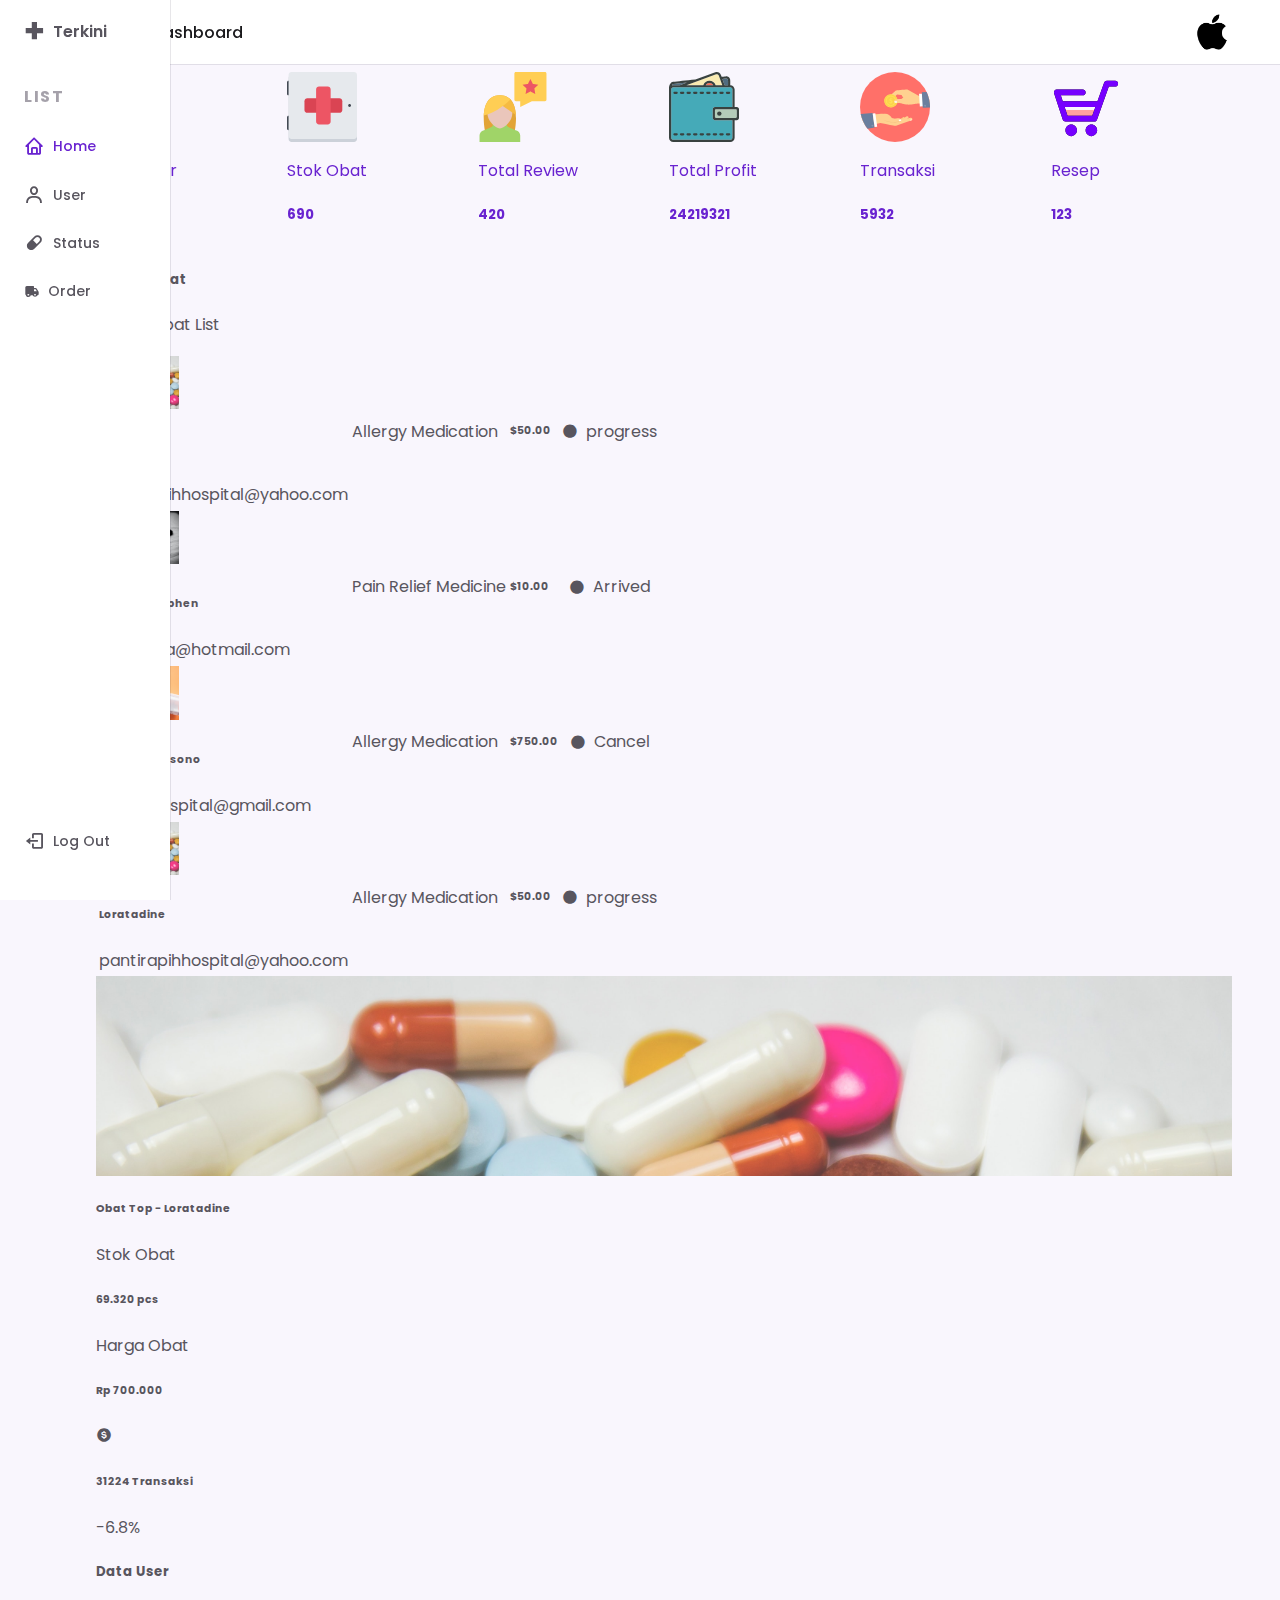
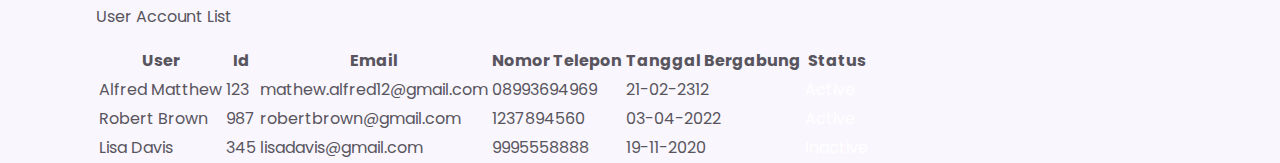
==== commit 91c42af5: "Changes, not done" ====
--- a/src/index.html
+++ b/src/index.html
@@ -354,7 +354,9 @@
                                       <td>mathew.alfred12@gmail.com</td>
                                       <td>08993694969</td>
                                       <td>21-02-2312</td>
-                                      <td>Active</td>
+                                      <td>
+                                        <span class="badge bg-success" style="color: white;">Active</span>
+                                      </td>
                                   </tr>
                                   <tr role="row">
                                       <td>Robert Brown</td>
@@ -362,7 +364,9 @@
                                       <td>robertbrown@gmail.com</td>
                                       <td>1237894560</td>
                                       <td>03-04-2022</td>
-                                      <td>Active</td>
+                                      <td>
+                                        <span class="badge bg-success" style="color: white;">Active</span>
+                                      </td>
                                   </tr>
                                   <tr role="row">
                                       <td>Lisa Davis</td>
@@ -370,7 +374,9 @@
                                       <td>lisadavis@gmail.com</td>
                                       <td>9995558888</td>
                                       <td>19-11-2020</td>
-                                      <td>Inactive</td>
+                                      <td>
+                                        <span class="badge bg-danger" style="color: white;">Inactive</span>
+                                      </td>
                                   </tr>                
                                 </tbody>
                             </table>
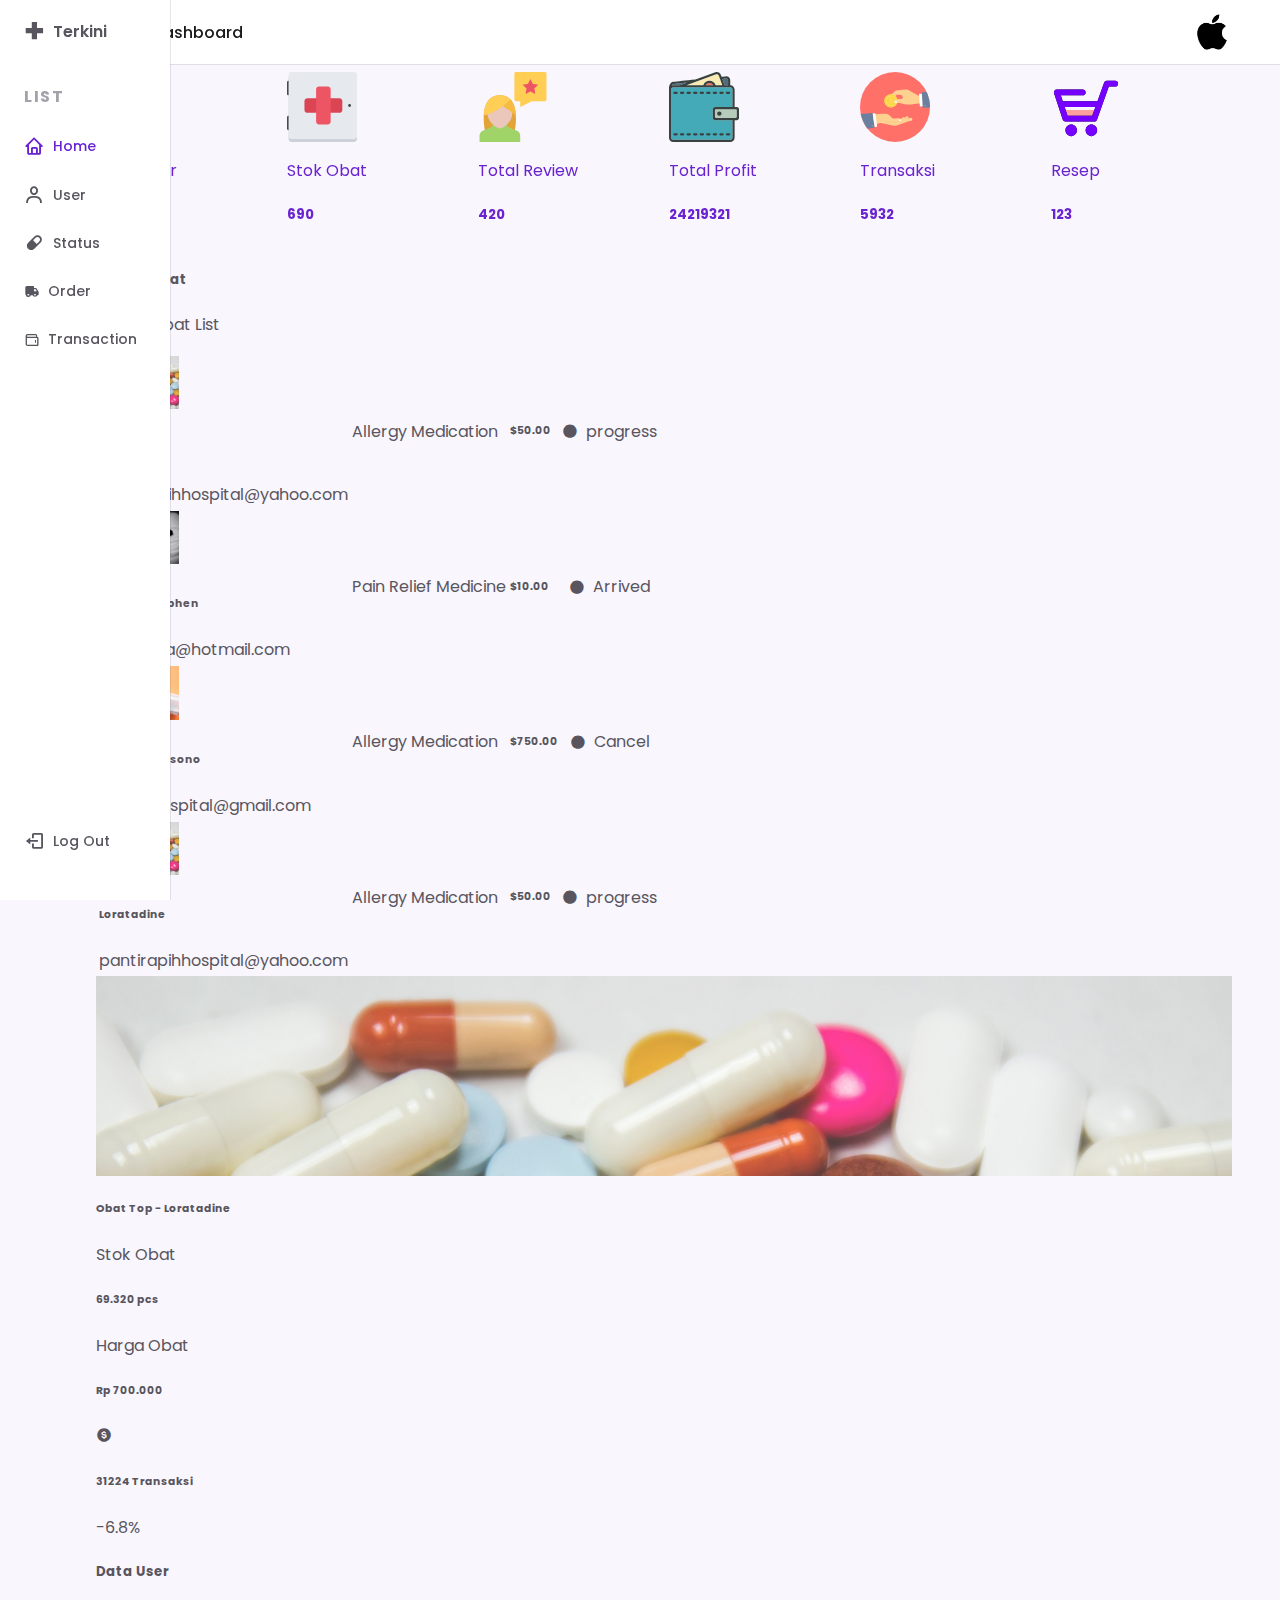
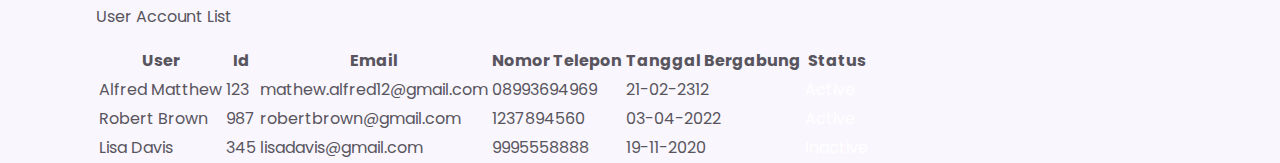
==== commit 2ebd7fbf: "add again" ====
--- a/src/index.html
+++ b/src/index.html
@@ -74,6 +74,11 @@
                             <a href="pesanObat.html" class="nav__link">
                                 <i class='bx bxs-truck fs-5' ></i>
                                 <span class="nav__name">&nbsp;&nbsp;Order</span>
+                            </a>
+
+                            <a href="transaksi.html" class="nav__link">
+                                <i class='bx bx-wallet fs-5' ></i>
+                                <span class="nav__name">&nbsp;&nbsp;Transaction</span>
                             </a>
                         </div>
                     </div>
